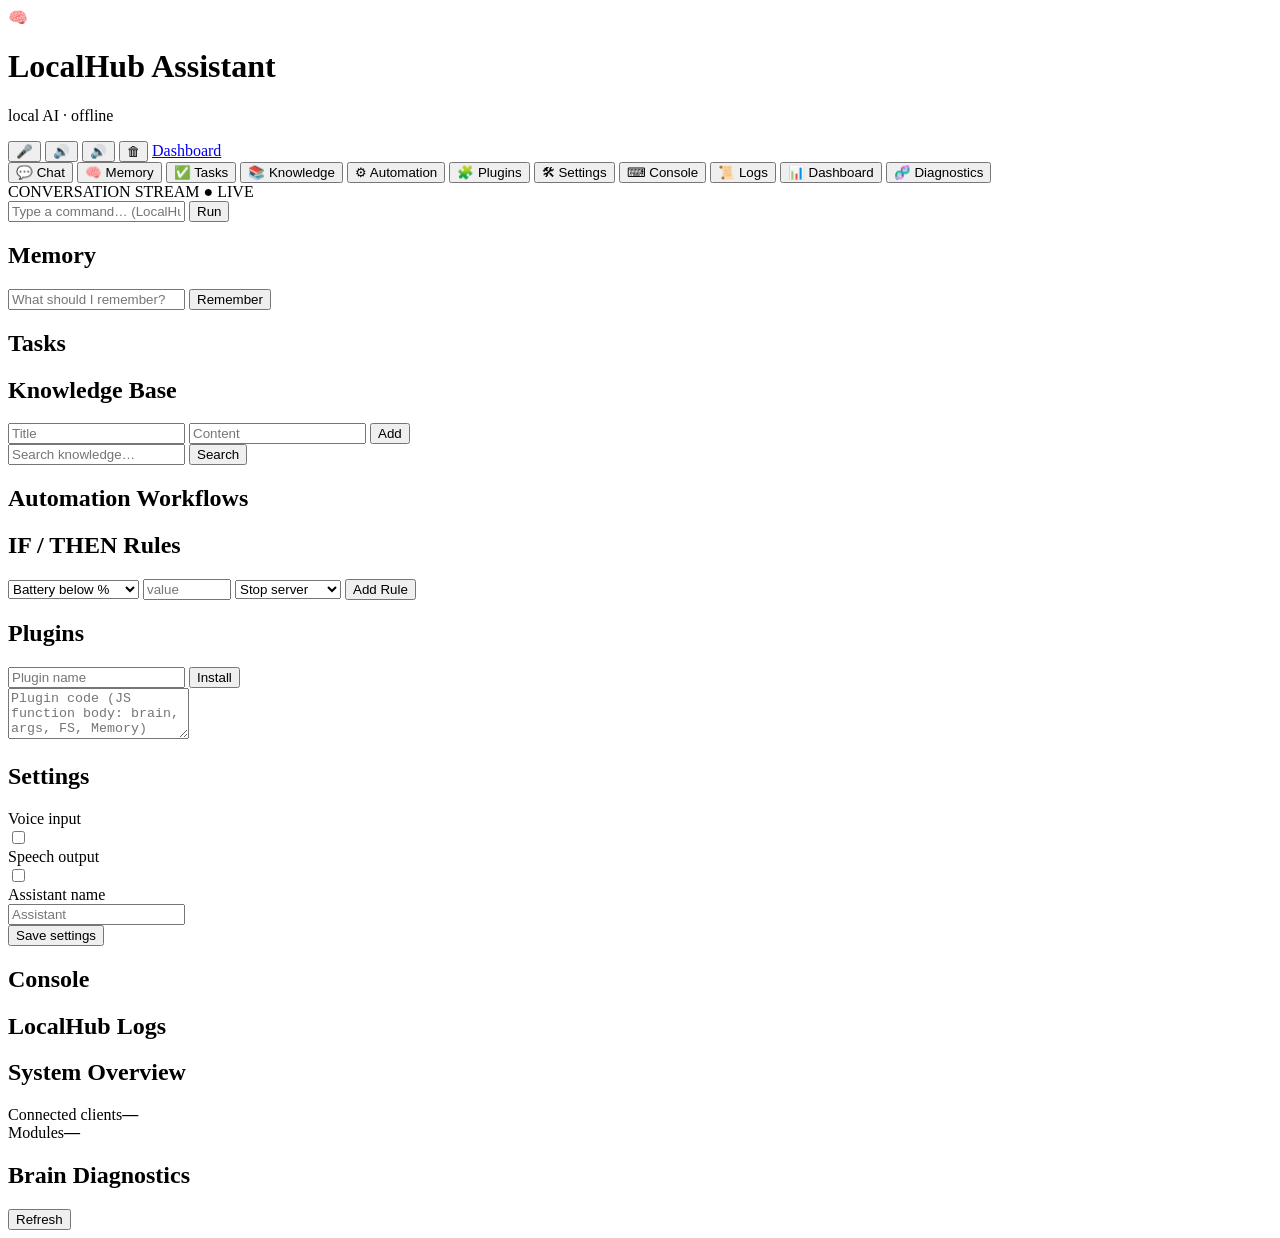
==== app/src/main/assets/ai/index.html @ 742d8ac8 "Mobile player format, Assistant route, and mobile overflow fixes (v1.0.27) Built on top of 64a340e (" ====
<!DOCTYPE html>
<html lang="en">
<head>
  <meta charset="UTF-8" />
  <meta name="viewport" content="width=device-width, initial-scale=1.0" />
  <title>LocalHub AI Assistant</title>
  <link rel="stylesheet" href="/ai/style.css" />
  <link rel="stylesheet" href="/animations.css" />
</head>
<body class="lh-page">
  <header class="topbar">
    <div class="brand">
      <span class="logo">🧠</span>
      <div>
        <h1>LocalHub Assistant</h1>
        <p>local AI · offline</p>
      </div>
    </div>
    <div class="actions">
      <button class="iconbtn" id="voice-btn" title="Voice input">🎤</button>
      <button class="iconbtn" id="tts-btn" title="Speak last reply (tap again to stop)">🔊</button>
      <button class="iconbtn" id="voice-switch" title="Toggle speech output">🔊</button>
      <button class="iconbtn" id="chat-clear" title="Clear chat">🗑</button>
      <a class="back" href="/">Dashboard</a>
    </div>
  </header>

  <div class="layout">
    <nav class="tabs">
      <button class="ai-tab active" data-target="chat-panel">💬 Chat</button>
      <button class="ai-tab" data-target="memory-panel">🧠 Memory</button>
      <button class="ai-tab" data-target="task-panel">✅ Tasks</button>
      <button class="ai-tab" data-target="knowledge-panel">📚 Knowledge</button>
      <button class="ai-tab" data-target="automation-panel">⚙ Automation</button>
      <button class="ai-tab" data-target="plugin-panel">🧩 Plugins</button>
      <button class="ai-tab" data-target="settings-panel">🛠 Settings</button>
      <button class="ai-tab" data-target="console-panel">⌨ Console</button>
      <button class="ai-tab" data-target="log-panel">📜 Logs</button>
      <button class="ai-tab" data-target="dash-panel">📊 Dashboard</button>
      <button class="ai-tab" data-target="diag-panel">🧬 Diagnostics</button>
    </nav>

    <main class="content">
      <!-- CHAT (brain environment) -->
      <section id="chat-panel" class="ai-panel" style="display:block;max-width:1000px">
        <canvas id="waveform" width="400" height="60" class="waveform" style="display:none"></canvas>
        <!-- Inline media player (transparent glass) -->
        <div id="inline-player" class="inline-player glass" style="display:none;margin:8px 0;border-radius:12px;overflow:hidden">
          <video id="inline-video" controls playsinline style="width:100%;max-height:260px;display:block"></video>
          <div id="inline-player-bar" style="display:flex;align-items:center;gap:8px;padding:6px 10px;color:#9fe;font-size:12px">
            <span id="inline-title" style="flex:1;white-space:nowrap;overflow:hidden;text-overflow:ellipsis">Now playing</span>
            <button id="inline-stop" class="hbtn" style="color:#ffb0b0">⏹ Close</button>
          </div>
        </div>

        <!-- CONVERSATION -->
        <div class="holo-chatframe">
          <div class="holo-chatframe-corners"><i></i><i></i><i></i><i></i></div>
          <div class="holo-chatframe-scan"></div>
          <div class="holo-chatframe-hd">
            <span class="hd-dot"></span>
            <span class="hd-txt">CONVERSATION STREAM</span>
            <span class="hd-status" id="hd-status">● LIVE</span>
          </div>
          <div id="chat-log" class="chat-log holo-chat"></div>
        </div>
        <div id="suggest-box" class="suggest-box glass"></div>
        <div class="chat-input-row glass">
          <input id="chat-input" type="text" placeholder="Type a command… (LocalHub OS)" autocomplete="off" />
          <button id="chat-send" class="primary">Run</button>
        </div>
        <div class="chips" id="quick-chips"></div>
      </section>



      <!-- MEMORY -->
      <section id="memory-panel" class="ai-panel">
        <h2>Memory</h2>
        <div class="inline-form">
          <input id="memory-input" type="text" placeholder="What should I remember?" />
          <button id="memory-add" class="primary">Remember</button>
        </div>
        <div id="memory-list" class="list"></div>
      </section>

      <!-- TASKS -->
      <section id="task-panel" class="ai-panel">
        <h2>Tasks</h2>
        <div id="task-list" class="list"></div>
      </section>

      <!-- KNOWLEDGE -->
      <section id="knowledge-panel" class="ai-panel">
        <h2>Knowledge Base</h2>
        <div class="inline-form">
          <input id="knowledge-title" type="text" placeholder="Title" />
          <input id="knowledge-content" type="text" placeholder="Content" />
          <button id="knowledge-add" class="primary">Add</button>
        </div>
        <div class="inline-form">
          <input id="knowledge-search" type="text" placeholder="Search knowledge…" />
          <button id="knowledge-search-btn" class="primary">Search</button>
        </div>
        <div id="knowledge-list" class="list"></div>
      </section>

      <!-- AUTOMATION -->
      <section id="automation-panel" class="ai-panel">
        <h2>Automation Workflows</h2>
        <div id="automation-catalog" class="chips"></div>
        <div id="automation-list" class="list"></div>
        <h2 style="margin-top:16px">IF / THEN Rules</h2>
        <div class="inline-form">
          <select id="rule-condition" class="rule-cond">
            <option value="battery_below">Battery below %</option>
            <option value="wifi_connected">WiFi connected</option>
            <option value="wifi_disconnected">WiFi disconnected</option>
            <option value="cpu_above">CPU above %</option>
          </select>
          <input id="rule-value" type="number" placeholder="value" style="width:80px" />
          <select id="rule-action">
            <option value="server/stop">Stop server</option>
            <option value="server/start">Start server</option>
            <option value="server/restart">Restart server</option>
            <option value="server/clear-cache">Clear cache</option>
            <option value="server/clear-logs">Clear logs</option>
          </select>
          <button id="rule-add" class="primary">Add Rule</button>
        </div>
        <div id="rule-list" class="list"></div>
      </section>

      <!-- PLUGINS -->
      <section id="plugin-panel" class="ai-panel">
        <h2>Plugins</h2>
        <div class="inline-form">
          <input id="plugin-name" type="text" placeholder="Plugin name" />
          <button id="plugin-install" class="primary">Install</button>
        </div>
        <textarea id="plugin-code" rows="3" placeholder="Plugin code (JS function body: brain, args, FS, Memory)"></textarea>
        <div id="plugin-list" class="list"></div>
      </section>

      <!-- SETTINGS -->
      <section id="settings-panel" class="ai-panel">
        <h2>Settings</h2>
        <div class="row"><div class="row-main"><span>Voice input</span></div>
          <input type="checkbox" id="setting-voice" /></div>
        <div class="row"><div class="row-main"><span>Speech output</span></div>
          <input type="checkbox" id="setting-tts" /></div>
        <div class="row"><div class="row-main"><span>Assistant name</span></div>
          <input type="text" id="setting-name" placeholder="Assistant" /></div>
        <button id="settings-save" class="primary">Save settings</button>
      </section>

      <!-- CONSOLE -->
      <section id="console-panel" class="ai-panel">
        <h2>Console</h2>
        <div id="console" class="console"></div>
      </section>

      <!-- LOGS -->
      <section id="log-panel" class="ai-panel">
        <h2>LocalHub Logs</h2>
        <div id="log-list" class="list"></div>
      </section>

      <!-- DASHBOARD -->
      <section id="dash-panel" class="ai-panel">
        <h2>System Overview</h2>
        <div id="dash-sys"></div>
        <div class="kv"><span>Connected clients</span><b id="dash-clients">—</b></div>
        <div class="kv"><span>Modules</span><b id="dash-modules">—</b></div>
      </section>

      <!-- DIAGNOSTICS (Developer Mode) -->
      <section id="diag-panel" class="ai-panel">
        <h2>Brain Diagnostics</h2>
        <div class="inline-form">
          <button id="diag-refresh" class="primary">Refresh</button>
        </div>
        <div id="diag-panel-body" class="props" style="display:none"></div>
        <div id="diag-log" class="list"></div>
      </section>
    </main>
  </div>

  <script src="/animations.js"></script>
  <script src="/ai/config.js"></script>
  <script src="/ai/memory.js"></script>
  <script src="/ai/knowledge.js"></script>
  <script src="/ai/filesystem.js"></script>
  <script src="/ai/reasoning.js"></script>
  <script src="/ai/planner.js"></script>
  <script src="/ai/tasks.js"></script>
  <script src="/ai/automation.js"></script>
  <script src="/ai/pluginBridge.js"></script>
  <script src="/ai/voice.js"></script>
  <script src="/ai/media.js"></script>
  <script src="/ai/commands.js"></script>
  <script src="/ai/commands_extra.js"></script>
  <script src="/ai/features_extra.js"></script>
  <script src="/ai/features_jarvis.js"></script>
  <script src="/ai/features_critical.js"></script>
  <script src="/ai/features_knowledge.js"></script>
  <script src="/ai/features_selfdev.js"></script>
  <script src="/ai/features_mind.js"></script>
  <script src="/ai/features_refined.js"></script>
  <script src="/ai/comm.js"></script>
  <script src="/ai/features_comm.js"></script>
  <script src="/ai/features_deep.js"></script>
  <script src="/ai/features_deep2.js"></script>
  <script src="/ai/features_deep3.js"></script>
  <script src="/ai/features_guardian.js"></script>
  <script src="/ai/context.js"></script>
  <script src="/ai/capabilities.js"></script>
    <script src="/ai/action_evidence.js"></script>
  <script src="/ai/taskplanner.js"></script>
  <script src="/ai/reviewed_workflows.js"></script>
  <script src="/ai/action_routing.js"></script>
  <script src="/ai/intent.js"></script>
  <script src="/ai/cognitive.js"></script>
  <script src="/ai/selfheal.js"></script>
  <script src="/ai/features_selfheal.js"></script>
  <script src="/ai/features_personal.js"></script>
  <script src="/ai/features_routines.js"></script>
  <script src="/ai/chat.js"></script>
  <script src="/ai/assistant.js"></script>
    <script src="/ai/system_integration.js"></script>
  <script src="/ai/assistant_runtime.js"></script>
  <script src="/ai/brain.js"></script>
  <script>window.LH_AI.Brain.boot();</script>
</body>
</html>
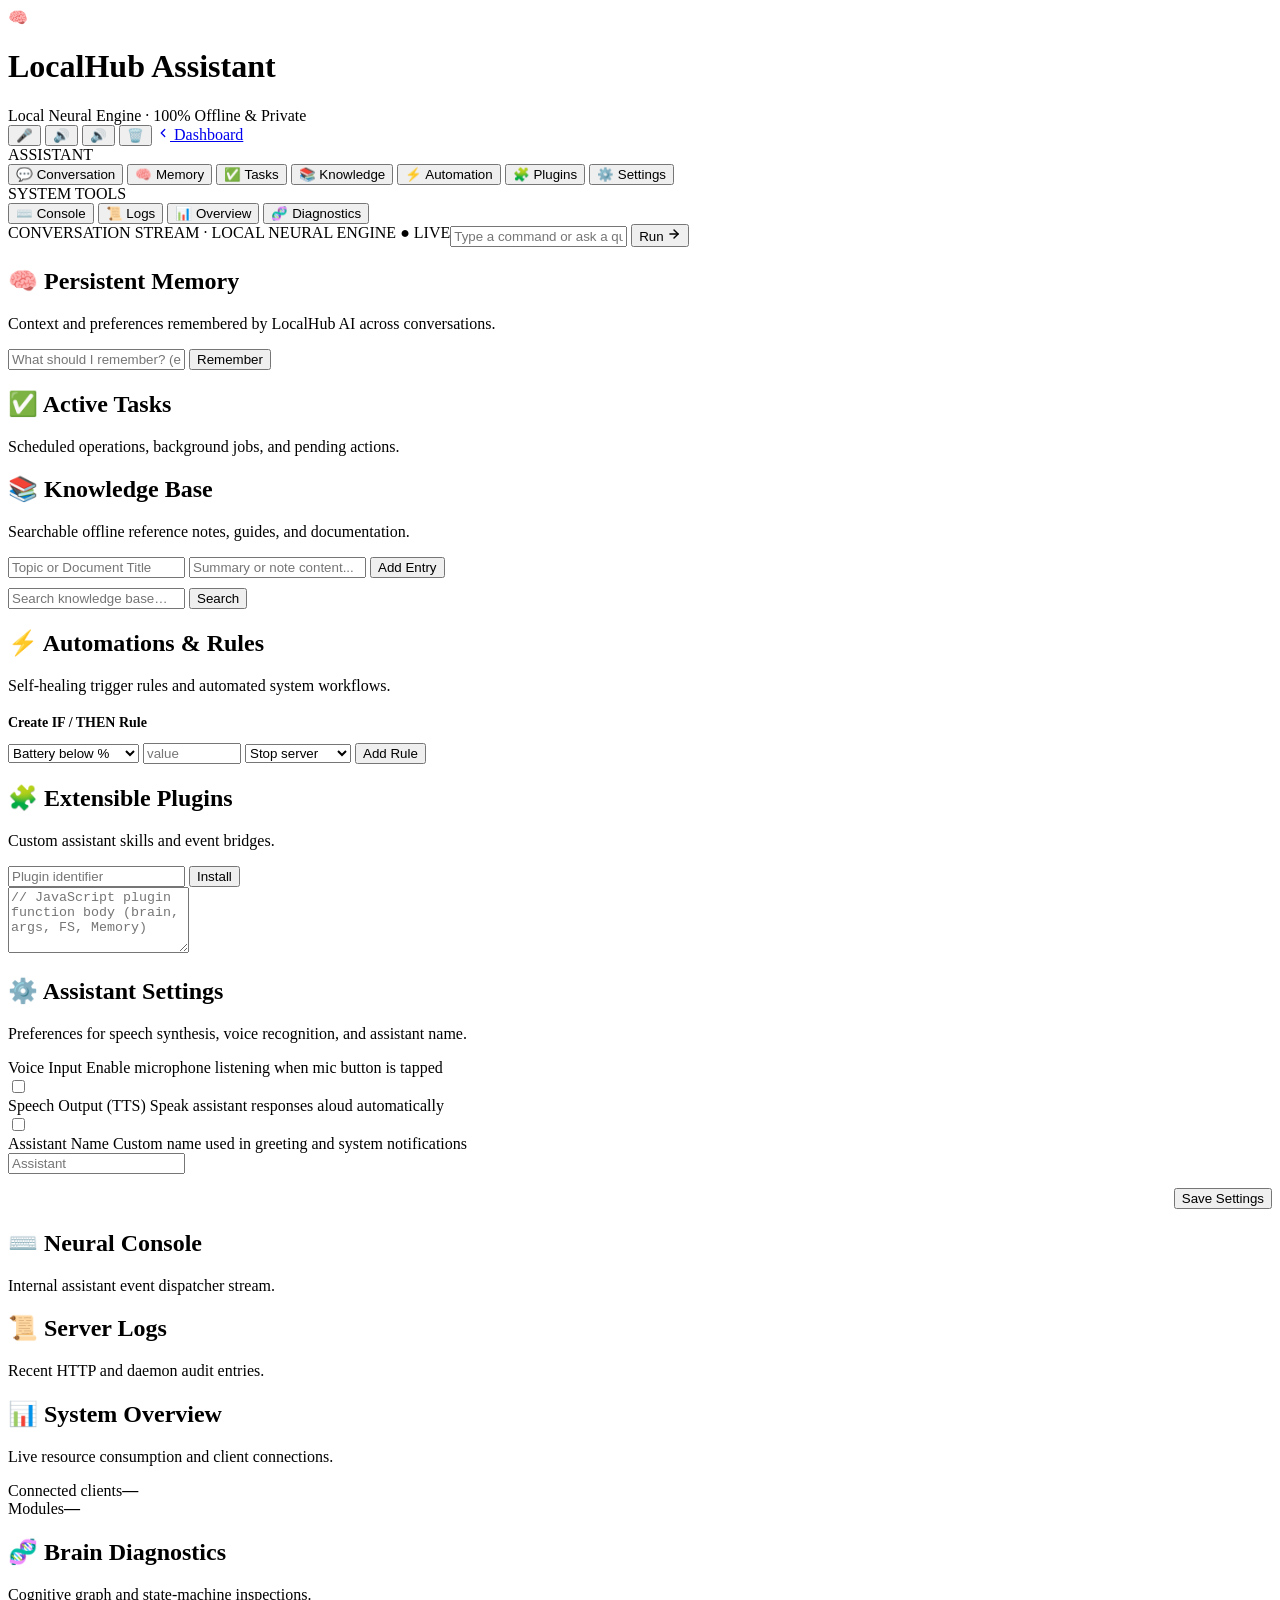
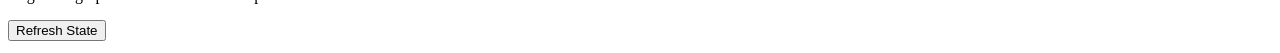
==== commit 0c2b5aac: "feat(ai): modern glassmorphic redesign of Assistant page with full-height canvas and clean categoriz" ====
--- a/app/src/main/assets/ai/index.html
+++ b/app/src/main/assets/ai/index.html
@@ -10,175 +10,286 @@
 <body class="lh-page">
   <header class="topbar">
     <div class="brand">
-      <span class="logo">🧠</span>
-      <div>
+      <div class="logo-badge">🧠</div>
+      <div class="brand-info">
         <h1>LocalHub Assistant</h1>
-        <p>local AI · offline</p>
+        <div class="brand-status">
+          <span class="status-dot"></span>
+          <span>Local Neural Engine · 100% Offline &amp; Private</span>
+        </div>
       </div>
     </div>
     <div class="actions">
-      <button class="iconbtn" id="voice-btn" title="Voice input">🎤</button>
-      <button class="iconbtn" id="tts-btn" title="Speak last reply (tap again to stop)">🔊</button>
-      <button class="iconbtn" id="voice-switch" title="Toggle speech output">🔊</button>
-      <button class="iconbtn" id="chat-clear" title="Clear chat">🗑</button>
-      <a class="back" href="/">Dashboard</a>
+      <button class="iconbtn" id="voice-btn" title="Voice input" aria-label="Voice input">🎤</button>
+      <button class="iconbtn" id="tts-btn" title="Speak last reply" aria-label="Speak reply">🔊</button>
+      <button class="iconbtn" id="voice-switch" title="Toggle speech output" aria-label="Toggle speech">🔊</button>
+      <button class="iconbtn" id="chat-clear" title="Clear chat" aria-label="Clear chat">🗑️</button>
+      <a class="back-btn" href="/">
+        <svg width="14" height="14" viewBox="0 0 24 24" fill="none" stroke="currentColor" stroke-width="2.2" stroke-linecap="round" stroke-linejoin="round"><path d="m15 18-6-6 6-6"/></svg>
+        <span>Dashboard</span>
+      </a>
     </div>
   </header>
 
   <div class="layout">
-    <nav class="tabs">
-      <button class="ai-tab active" data-target="chat-panel">💬 Chat</button>
-      <button class="ai-tab" data-target="memory-panel">🧠 Memory</button>
-      <button class="ai-tab" data-target="task-panel">✅ Tasks</button>
-      <button class="ai-tab" data-target="knowledge-panel">📚 Knowledge</button>
-      <button class="ai-tab" data-target="automation-panel">⚙ Automation</button>
-      <button class="ai-tab" data-target="plugin-panel">🧩 Plugins</button>
-      <button class="ai-tab" data-target="settings-panel">🛠 Settings</button>
-      <button class="ai-tab" data-target="console-panel">⌨ Console</button>
-      <button class="ai-tab" data-target="log-panel">📜 Logs</button>
-      <button class="ai-tab" data-target="dash-panel">📊 Dashboard</button>
-      <button class="ai-tab" data-target="diag-panel">🧬 Diagnostics</button>
-    </nav>
+    <!-- Clean modern sidebar -->
+    <aside class="sidebar">
+      <div class="sidebar-section-title">ASSISTANT</div>
+      <nav class="tabs">
+        <button class="ai-tab active" data-target="chat-panel">
+          <span class="tab-icon">💬</span>
+          <span class="tab-label">Conversation</span>
+        </button>
+        <button class="ai-tab" data-target="memory-panel">
+          <span class="tab-icon">🧠</span>
+          <span class="tab-label">Memory</span>
+        </button>
+        <button class="ai-tab" data-target="task-panel">
+          <span class="tab-icon">✅</span>
+          <span class="tab-label">Tasks</span>
+        </button>
+        <button class="ai-tab" data-target="knowledge-panel">
+          <span class="tab-icon">📚</span>
+          <span class="tab-label">Knowledge</span>
+        </button>
+        <button class="ai-tab" data-target="automation-panel">
+          <span class="tab-icon">⚡</span>
+          <span class="tab-label">Automation</span>
+        </button>
+        <button class="ai-tab" data-target="plugin-panel">
+          <span class="tab-icon">🧩</span>
+          <span class="tab-label">Plugins</span>
+        </button>
+        <button class="ai-tab" data-target="settings-panel">
+          <span class="tab-icon">⚙️</span>
+          <span class="tab-label">Settings</span>
+        </button>
+      </nav>
+
+      <div class="sidebar-divider"></div>
+      <div class="sidebar-section-title">SYSTEM TOOLS</div>
+      <nav class="tabs dev-tabs">
+        <button class="ai-tab" data-target="console-panel">
+          <span class="tab-icon">⌨️</span>
+          <span class="tab-label">Console</span>
+        </button>
+        <button class="ai-tab" data-target="log-panel">
+          <span class="tab-icon">📜</span>
+          <span class="tab-label">Logs</span>
+        </button>
+        <button class="ai-tab" data-target="dash-panel">
+          <span class="tab-icon">📊</span>
+          <span class="tab-label">Overview</span>
+        </button>
+        <button class="ai-tab" data-target="diag-panel">
+          <span class="tab-icon">🧬</span>
+          <span class="tab-label">Diagnostics</span>
+        </button>
+      </nav>
+    </aside>
 
     <main class="content">
       <!-- CHAT (brain environment) -->
-      <section id="chat-panel" class="ai-panel" style="display:block;max-width:1000px">
+      <section id="chat-panel" class="ai-panel active-panel" style="display:flex;">
         <canvas id="waveform" width="400" height="60" class="waveform" style="display:none"></canvas>
         <!-- Inline media player (transparent glass) -->
-        <div id="inline-player" class="inline-player glass" style="display:none;margin:8px 0;border-radius:12px;overflow:hidden">
-          <video id="inline-video" controls playsinline style="width:100%;max-height:260px;display:block"></video>
-          <div id="inline-player-bar" style="display:flex;align-items:center;gap:8px;padding:6px 10px;color:#9fe;font-size:12px">
+        <div id="inline-player" class="inline-player glass" style="display:none;">
+          <video id="inline-video" controls playsinline style="width:100%;max-height:280px;display:block;border-radius:10px 10px 0 0;"></video>
+          <div id="inline-player-bar" style="display:flex;align-items:center;gap:8px;padding:8px 12px;font-size:12px">
             <span id="inline-title" style="flex:1;white-space:nowrap;overflow:hidden;text-overflow:ellipsis">Now playing</span>
-            <button id="inline-stop" class="hbtn" style="color:#ffb0b0">⏹ Close</button>
-          </div>
-        </div>
-
-        <!-- CONVERSATION -->
-        <div class="holo-chatframe">
-          <div class="holo-chatframe-corners"><i></i><i></i><i></i><i></i></div>
-          <div class="holo-chatframe-scan"></div>
-          <div class="holo-chatframe-hd">
+            <button id="inline-stop" class="hbtn" style="color:#ff8e8e">⏹ Close</button>
+          </div>
+        </div>
+
+        <!-- Chat messages view -->
+        <div class="chat-container">
+          <div class="chat-frame-hd">
             <span class="hd-dot"></span>
-            <span class="hd-txt">CONVERSATION STREAM</span>
+            <span class="hd-txt">CONVERSATION STREAM · LOCAL NEURAL ENGINE</span>
             <span class="hd-status" id="hd-status">● LIVE</span>
           </div>
           <div id="chat-log" class="chat-log holo-chat"></div>
         </div>
+
         <div id="suggest-box" class="suggest-box glass"></div>
-        <div class="chat-input-row glass">
-          <input id="chat-input" type="text" placeholder="Type a command… (LocalHub OS)" autocomplete="off" />
-          <button id="chat-send" class="primary">Run</button>
-        </div>
-        <div class="chips" id="quick-chips"></div>
-      </section>
-
-
+
+        <!-- Floating prompt input row -->
+        <div class="chat-footer">
+          <div class="chips" id="quick-chips"></div>
+          <div class="chat-input-row glass">
+            <input id="chat-input" type="text" placeholder="Type a command or ask a question… (e.g. 'server status', 'organize downloads')" autocomplete="off" />
+            <button id="chat-send" class="primary">
+              <span>Run</span>
+              <svg width="14" height="14" viewBox="0 0 24 24" fill="none" stroke="currentColor" stroke-width="2.5" stroke-linecap="round" stroke-linejoin="round"><path d="M5 12h14"/><path d="m12 5 7 7-7 7"/></svg>
+            </button>
+          </div>
+        </div>
+      </section>
 
       <!-- MEMORY -->
       <section id="memory-panel" class="ai-panel">
-        <h2>Memory</h2>
-        <div class="inline-form">
-          <input id="memory-input" type="text" placeholder="What should I remember?" />
-          <button id="memory-add" class="primary">Remember</button>
+        <div class="panel-header">
+          <h2>🧠 Persistent Memory</h2>
+          <p class="panel-sub">Context and preferences remembered by LocalHub AI across conversations.</p>
+        </div>
+        <div class="card-glass">
+          <div class="inline-form">
+            <input id="memory-input" type="text" placeholder="What should I remember? (e.g. 'My preferred music folder is /Music')" />
+            <button id="memory-add" class="primary">Remember</button>
+          </div>
         </div>
         <div id="memory-list" class="list"></div>
       </section>
 
       <!-- TASKS -->
       <section id="task-panel" class="ai-panel">
-        <h2>Tasks</h2>
+        <div class="panel-header">
+          <h2>✅ Active Tasks</h2>
+          <p class="panel-sub">Scheduled operations, background jobs, and pending actions.</p>
+        </div>
         <div id="task-list" class="list"></div>
       </section>
 
       <!-- KNOWLEDGE -->
       <section id="knowledge-panel" class="ai-panel">
-        <h2>Knowledge Base</h2>
-        <div class="inline-form">
-          <input id="knowledge-title" type="text" placeholder="Title" />
-          <input id="knowledge-content" type="text" placeholder="Content" />
-          <button id="knowledge-add" class="primary">Add</button>
-        </div>
-        <div class="inline-form">
-          <input id="knowledge-search" type="text" placeholder="Search knowledge…" />
-          <button id="knowledge-search-btn" class="primary">Search</button>
+        <div class="panel-header">
+          <h2>📚 Knowledge Base</h2>
+          <p class="panel-sub">Searchable offline reference notes, guides, and documentation.</p>
+        </div>
+        <div class="card-glass">
+          <div class="inline-form">
+            <input id="knowledge-title" type="text" placeholder="Topic or Document Title" />
+            <input id="knowledge-content" type="text" placeholder="Summary or note content..." />
+            <button id="knowledge-add" class="primary">Add Entry</button>
+          </div>
+          <div class="inline-form" style="margin-top:10px">
+            <input id="knowledge-search" type="text" placeholder="Search knowledge base…" />
+            <button id="knowledge-search-btn" class="primary secondary-btn">Search</button>
+          </div>
         </div>
         <div id="knowledge-list" class="list"></div>
       </section>
 
       <!-- AUTOMATION -->
       <section id="automation-panel" class="ai-panel">
-        <h2>Automation Workflows</h2>
+        <div class="panel-header">
+          <h2>⚡ Automations &amp; Rules</h2>
+          <p class="panel-sub">Self-healing trigger rules and automated system workflows.</p>
+        </div>
         <div id="automation-catalog" class="chips"></div>
         <div id="automation-list" class="list"></div>
-        <h2 style="margin-top:16px">IF / THEN Rules</h2>
-        <div class="inline-form">
-          <select id="rule-condition" class="rule-cond">
-            <option value="battery_below">Battery below %</option>
-            <option value="wifi_connected">WiFi connected</option>
-            <option value="wifi_disconnected">WiFi disconnected</option>
-            <option value="cpu_above">CPU above %</option>
-          </select>
-          <input id="rule-value" type="number" placeholder="value" style="width:80px" />
-          <select id="rule-action">
-            <option value="server/stop">Stop server</option>
-            <option value="server/start">Start server</option>
-            <option value="server/restart">Restart server</option>
-            <option value="server/clear-cache">Clear cache</option>
-            <option value="server/clear-logs">Clear logs</option>
-          </select>
-          <button id="rule-add" class="primary">Add Rule</button>
+        <div class="card-glass" style="margin-top:20px">
+          <h3 style="margin:0 0 12px;font-size:14px;color:var(--text)">Create IF / THEN Rule</h3>
+          <div class="inline-form">
+            <select id="rule-condition" class="rule-cond">
+              <option value="battery_below">Battery below %</option>
+              <option value="wifi_connected">WiFi connected</option>
+              <option value="wifi_disconnected">WiFi disconnected</option>
+              <option value="cpu_above">CPU above %</option>
+            </select>
+            <input id="rule-value" type="number" placeholder="value" style="width:90px" />
+            <select id="rule-action">
+              <option value="server/stop">Stop server</option>
+              <option value="server/start">Start server</option>
+              <option value="server/restart">Restart server</option>
+              <option value="server/clear-cache">Clear cache</option>
+              <option value="server/clear-logs">Clear logs</option>
+            </select>
+            <button id="rule-add" class="primary">Add Rule</button>
+          </div>
         </div>
         <div id="rule-list" class="list"></div>
       </section>
 
       <!-- PLUGINS -->
       <section id="plugin-panel" class="ai-panel">
-        <h2>Plugins</h2>
-        <div class="inline-form">
-          <input id="plugin-name" type="text" placeholder="Plugin name" />
-          <button id="plugin-install" class="primary">Install</button>
-        </div>
-        <textarea id="plugin-code" rows="3" placeholder="Plugin code (JS function body: brain, args, FS, Memory)"></textarea>
+        <div class="panel-header">
+          <h2>🧩 Extensible Plugins</h2>
+          <p class="panel-sub">Custom assistant skills and event bridges.</p>
+        </div>
+        <div class="card-glass">
+          <div class="inline-form">
+            <input id="plugin-name" type="text" placeholder="Plugin identifier" />
+            <button id="plugin-install" class="primary">Install</button>
+          </div>
+          <textarea id="plugin-code" rows="4" placeholder="// JavaScript plugin function body (brain, args, FS, Memory)"></textarea>
+        </div>
         <div id="plugin-list" class="list"></div>
       </section>
 
       <!-- SETTINGS -->
       <section id="settings-panel" class="ai-panel">
-        <h2>Settings</h2>
-        <div class="row"><div class="row-main"><span>Voice input</span></div>
-          <input type="checkbox" id="setting-voice" /></div>
-        <div class="row"><div class="row-main"><span>Speech output</span></div>
-          <input type="checkbox" id="setting-tts" /></div>
-        <div class="row"><div class="row-main"><span>Assistant name</span></div>
-          <input type="text" id="setting-name" placeholder="Assistant" /></div>
-        <button id="settings-save" class="primary">Save settings</button>
+        <div class="panel-header">
+          <h2>⚙️ Assistant Settings</h2>
+          <p class="panel-sub">Preferences for speech synthesis, voice recognition, and assistant name.</p>
+        </div>
+        <div class="card-glass settings-card">
+          <div class="row">
+            <div class="row-main">
+              <span>Voice Input</span>
+              <span class="sub">Enable microphone listening when mic button is tapped</span>
+            </div>
+            <input type="checkbox" id="setting-voice" class="lh-toggle" />
+          </div>
+          <div class="row">
+            <div class="row-main">
+              <span>Speech Output (TTS)</span>
+              <span class="sub">Speak assistant responses aloud automatically</span>
+            </div>
+            <input type="checkbox" id="setting-tts" class="lh-toggle" />
+          </div>
+          <div class="row">
+            <div class="row-main">
+              <span>Assistant Name</span>
+              <span class="sub">Custom name used in greeting and system notifications</span>
+            </div>
+            <input type="text" id="setting-name" placeholder="Assistant" style="max-width:180px" />
+          </div>
+          <div style="margin-top:14px;display:flex;justify-content:flex-end">
+            <button id="settings-save" class="primary">Save Settings</button>
+          </div>
+        </div>
       </section>
 
       <!-- CONSOLE -->
       <section id="console-panel" class="ai-panel">
-        <h2>Console</h2>
+        <div class="panel-header">
+          <h2>⌨️ Neural Console</h2>
+          <p class="panel-sub">Internal assistant event dispatcher stream.</p>
+        </div>
         <div id="console" class="console"></div>
       </section>
 
       <!-- LOGS -->
       <section id="log-panel" class="ai-panel">
-        <h2>LocalHub Logs</h2>
+        <div class="panel-header">
+          <h2>📜 Server Logs</h2>
+          <p class="panel-sub">Recent HTTP and daemon audit entries.</p>
+        </div>
         <div id="log-list" class="list"></div>
       </section>
 
       <!-- DASHBOARD -->
       <section id="dash-panel" class="ai-panel">
-        <h2>System Overview</h2>
-        <div id="dash-sys"></div>
-        <div class="kv"><span>Connected clients</span><b id="dash-clients">—</b></div>
-        <div class="kv"><span>Modules</span><b id="dash-modules">—</b></div>
+        <div class="panel-header">
+          <h2>📊 System Overview</h2>
+          <p class="panel-sub">Live resource consumption and client connections.</p>
+        </div>
+        <div class="card-glass">
+          <div id="dash-sys"></div>
+          <div class="kv"><span>Connected clients</span><b id="dash-clients">—</b></div>
+          <div class="kv"><span>Modules</span><b id="dash-modules">—</b></div>
+        </div>
       </section>
 
       <!-- DIAGNOSTICS (Developer Mode) -->
       <section id="diag-panel" class="ai-panel">
-        <h2>Brain Diagnostics</h2>
-        <div class="inline-form">
-          <button id="diag-refresh" class="primary">Refresh</button>
+        <div class="panel-header">
+          <h2>🧬 Brain Diagnostics</h2>
+          <p class="panel-sub">Cognitive graph and state-machine inspections.</p>
+        </div>
+        <div class="inline-form" style="margin-bottom:12px">
+          <button id="diag-refresh" class="primary">Refresh State</button>
         </div>
         <div id="diag-panel-body" class="props" style="display:none"></div>
         <div id="diag-log" class="list"></div>
@@ -215,7 +326,7 @@
   <script src="/ai/features_guardian.js"></script>
   <script src="/ai/context.js"></script>
   <script src="/ai/capabilities.js"></script>
-    <script src="/ai/action_evidence.js"></script>
+  <script src="/ai/action_evidence.js"></script>
   <script src="/ai/taskplanner.js"></script>
   <script src="/ai/reviewed_workflows.js"></script>
   <script src="/ai/action_routing.js"></script>
@@ -227,7 +338,7 @@
   <script src="/ai/features_routines.js"></script>
   <script src="/ai/chat.js"></script>
   <script src="/ai/assistant.js"></script>
-    <script src="/ai/system_integration.js"></script>
+  <script src="/ai/system_integration.js"></script>
   <script src="/ai/assistant_runtime.js"></script>
   <script src="/ai/brain.js"></script>
   <script>window.LH_AI.Brain.boot();</script>
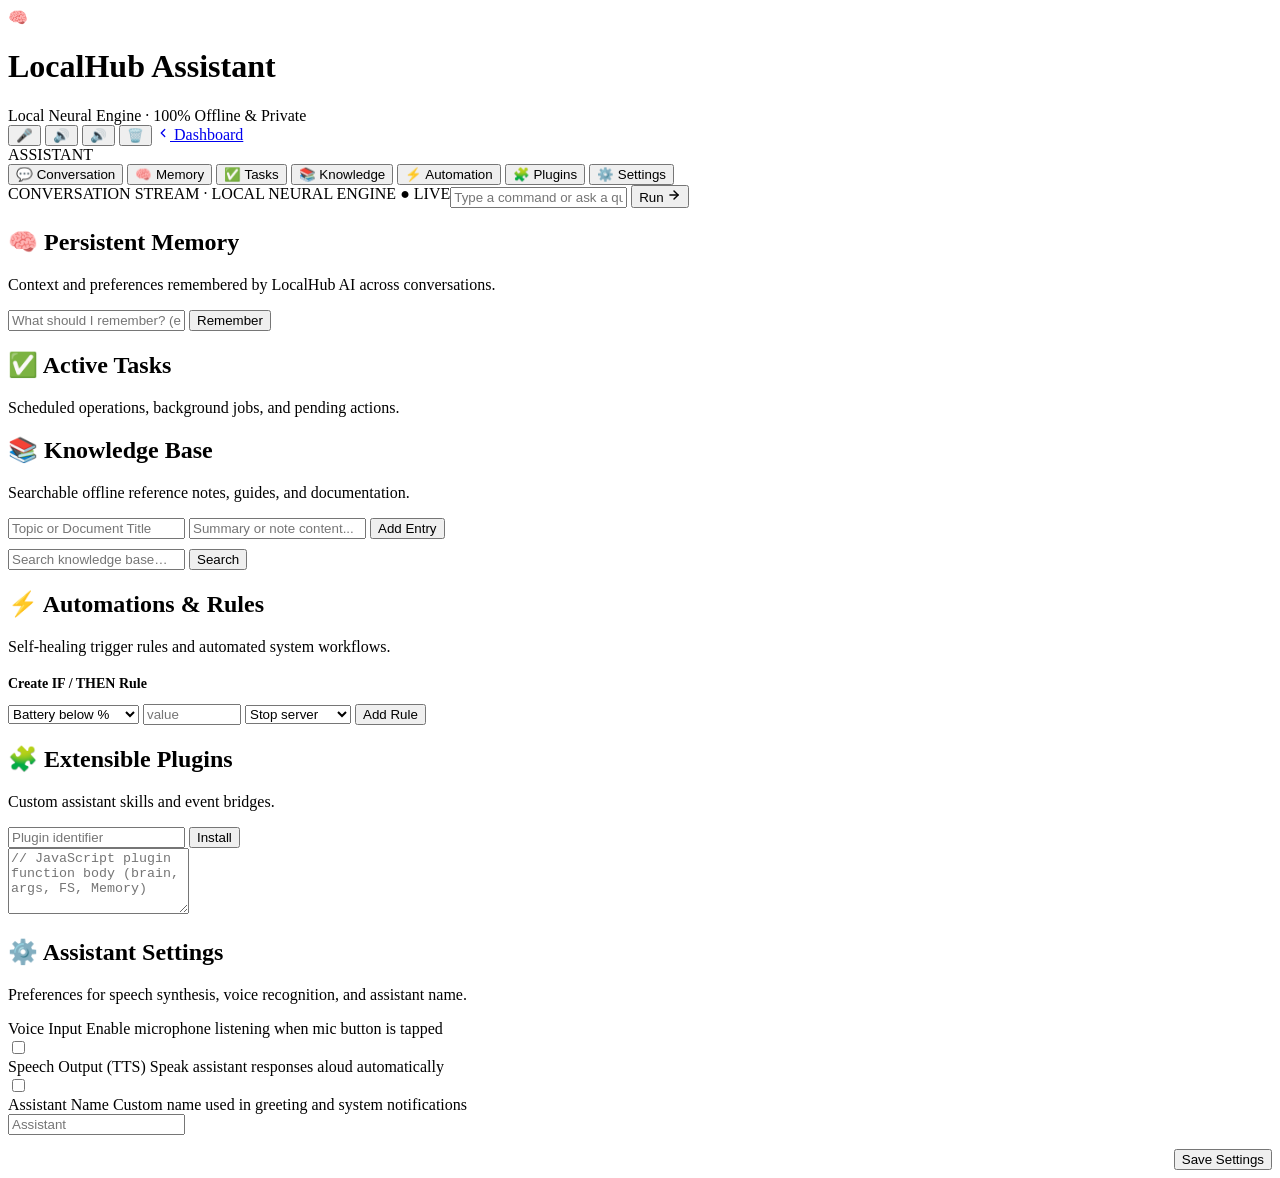
==== commit 561b9f1b: "clean(ai): remove legacy system tools and debug console from assistant display" ====
--- a/app/src/main/assets/ai/index.html
+++ b/app/src/main/assets/ai/index.html
@@ -63,27 +63,6 @@
         <button class="ai-tab" data-target="settings-panel">
           <span class="tab-icon">⚙️</span>
           <span class="tab-label">Settings</span>
-        </button>
-      </nav>
-
-      <div class="sidebar-divider"></div>
-      <div class="sidebar-section-title">SYSTEM TOOLS</div>
-      <nav class="tabs dev-tabs">
-        <button class="ai-tab" data-target="console-panel">
-          <span class="tab-icon">⌨️</span>
-          <span class="tab-label">Console</span>
-        </button>
-        <button class="ai-tab" data-target="log-panel">
-          <span class="tab-icon">📜</span>
-          <span class="tab-label">Logs</span>
-        </button>
-        <button class="ai-tab" data-target="dash-panel">
-          <span class="tab-icon">📊</span>
-          <span class="tab-label">Overview</span>
-        </button>
-        <button class="ai-tab" data-target="diag-panel">
-          <span class="tab-icon">🧬</span>
-          <span class="tab-label">Diagnostics</span>
         </button>
       </nav>
     </aside>
@@ -251,49 +230,25 @@
         </div>
       </section>
 
-      <!-- CONSOLE -->
-      <section id="console-panel" class="ai-panel">
-        <div class="panel-header">
-          <h2>⌨️ Neural Console</h2>
-          <p class="panel-sub">Internal assistant event dispatcher stream.</p>
-        </div>
-        <div id="console" class="console"></div>
-      </section>
-
-      <!-- LOGS -->
-      <section id="log-panel" class="ai-panel">
-        <div class="panel-header">
-          <h2>📜 Server Logs</h2>
-          <p class="panel-sub">Recent HTTP and daemon audit entries.</p>
-        </div>
-        <div id="log-list" class="list"></div>
-      </section>
-
-      <!-- DASHBOARD -->
-      <section id="dash-panel" class="ai-panel">
-        <div class="panel-header">
-          <h2>📊 System Overview</h2>
-          <p class="panel-sub">Live resource consumption and client connections.</p>
-        </div>
-        <div class="card-glass">
+      <!-- Legacy Internal Components (Hidden from display, kept for script safety) -->
+      <div style="display:none;" aria-hidden="true">
+        <section id="console-panel" class="ai-panel">
+          <div id="console" class="console"></div>
+        </section>
+        <section id="log-panel" class="ai-panel">
+          <div id="log-list" class="list"></div>
+        </section>
+        <section id="dash-panel" class="ai-panel">
           <div id="dash-sys"></div>
-          <div class="kv"><span>Connected clients</span><b id="dash-clients">—</b></div>
-          <div class="kv"><span>Modules</span><b id="dash-modules">—</b></div>
-        </div>
-      </section>
-
-      <!-- DIAGNOSTICS (Developer Mode) -->
-      <section id="diag-panel" class="ai-panel">
-        <div class="panel-header">
-          <h2>🧬 Brain Diagnostics</h2>
-          <p class="panel-sub">Cognitive graph and state-machine inspections.</p>
-        </div>
-        <div class="inline-form" style="margin-bottom:12px">
-          <button id="diag-refresh" class="primary">Refresh State</button>
-        </div>
-        <div id="diag-panel-body" class="props" style="display:none"></div>
-        <div id="diag-log" class="list"></div>
-      </section>
+          <b id="dash-clients">—</b>
+          <b id="dash-modules">—</b>
+        </section>
+        <section id="diag-panel" class="ai-panel">
+          <button id="diag-refresh" class="primary">Refresh</button>
+          <div id="diag-panel-body" class="props"></div>
+          <div id="diag-log" class="list"></div>
+        </section>
+      </div>
     </main>
   </div>
 
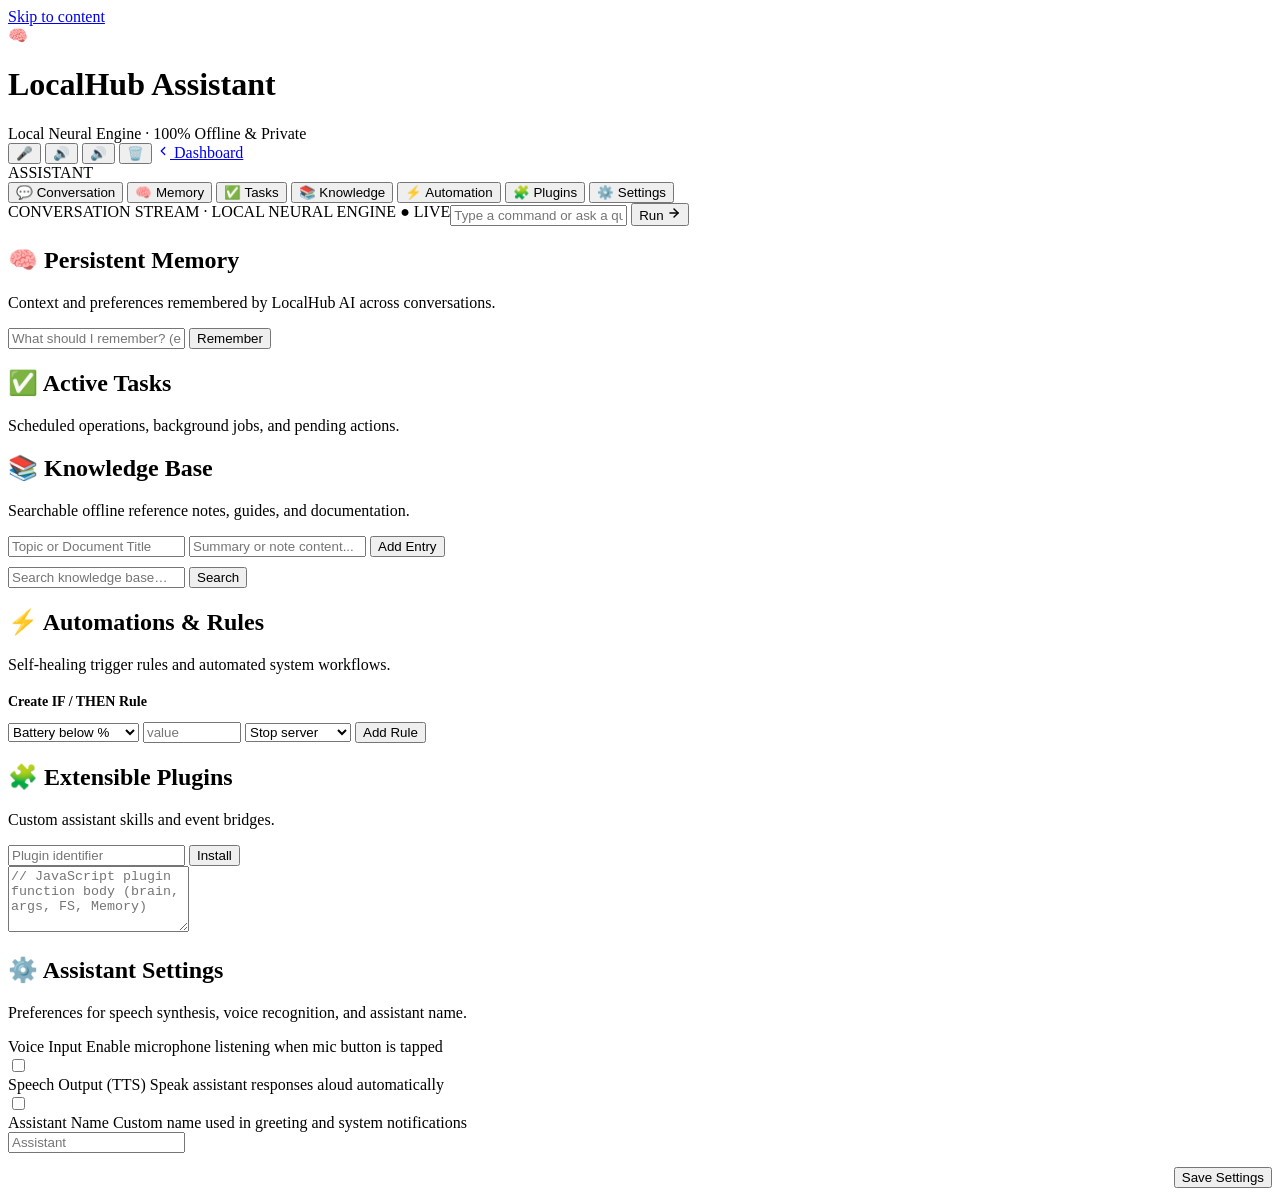
==== commit 0244f3fb: "redesign: os layer, theme-pro palette cleanup, and accessibility os/index.html   os.css declared ten" ====
--- a/app/src/main/assets/ai/index.html
+++ b/app/src/main/assets/ai/index.html
@@ -6,8 +6,11 @@
   <title>LocalHub AI Assistant</title>
   <link rel="stylesheet" href="/ai/style.css" />
   <link rel="stylesheet" href="/animations.css" />
+  <link rel="stylesheet" href="/tokens.css" />
+  <link rel="stylesheet" href="/components.css" />
 </head>
 <body class="lh-page">
+  <a class="skip-link" href="#main-content">Skip to content</a>
   <header class="topbar">
     <div class="brand">
       <div class="logo-badge">🧠</div>
@@ -76,7 +79,7 @@
           <video id="inline-video" controls playsinline style="width:100%;max-height:280px;display:block;border-radius:10px 10px 0 0;"></video>
           <div id="inline-player-bar" style="display:flex;align-items:center;gap:8px;padding:8px 12px;font-size:12px">
             <span id="inline-title" style="flex:1;white-space:nowrap;overflow:hidden;text-overflow:ellipsis">Now playing</span>
-            <button id="inline-stop" class="hbtn" style="color:#ff8e8e">⏹ Close</button>
+            <button id="inline-stop" class="hbtn" style="color:var(--danger)">⏹ Close</button>
           </div>
         </div>
 
@@ -293,6 +296,13 @@
   <script src="/ai/features_routines.js"></script>
   <script src="/ai/chat.js"></script>
   <script src="/ai/assistant.js"></script>
+  <!-- NLU core: concept lexicon -> frame parser -> planner -> verified execution.
+       Loaded after assistant.js so it can sit in front of it without deleting
+       anything: whatever this engine declines still reaches the older path. -->
+  <script src="/ai/nlu/lexicon.js"></script>
+  <script src="/ai/nlu/understand.js"></script>
+  <script src="/ai/nlu/plans.js"></script>
+  <script src="/ai/nlu/engine.js"></script>
   <script src="/ai/system_integration.js"></script>
   <script src="/ai/assistant_runtime.js"></script>
   <script src="/ai/brain.js"></script>
